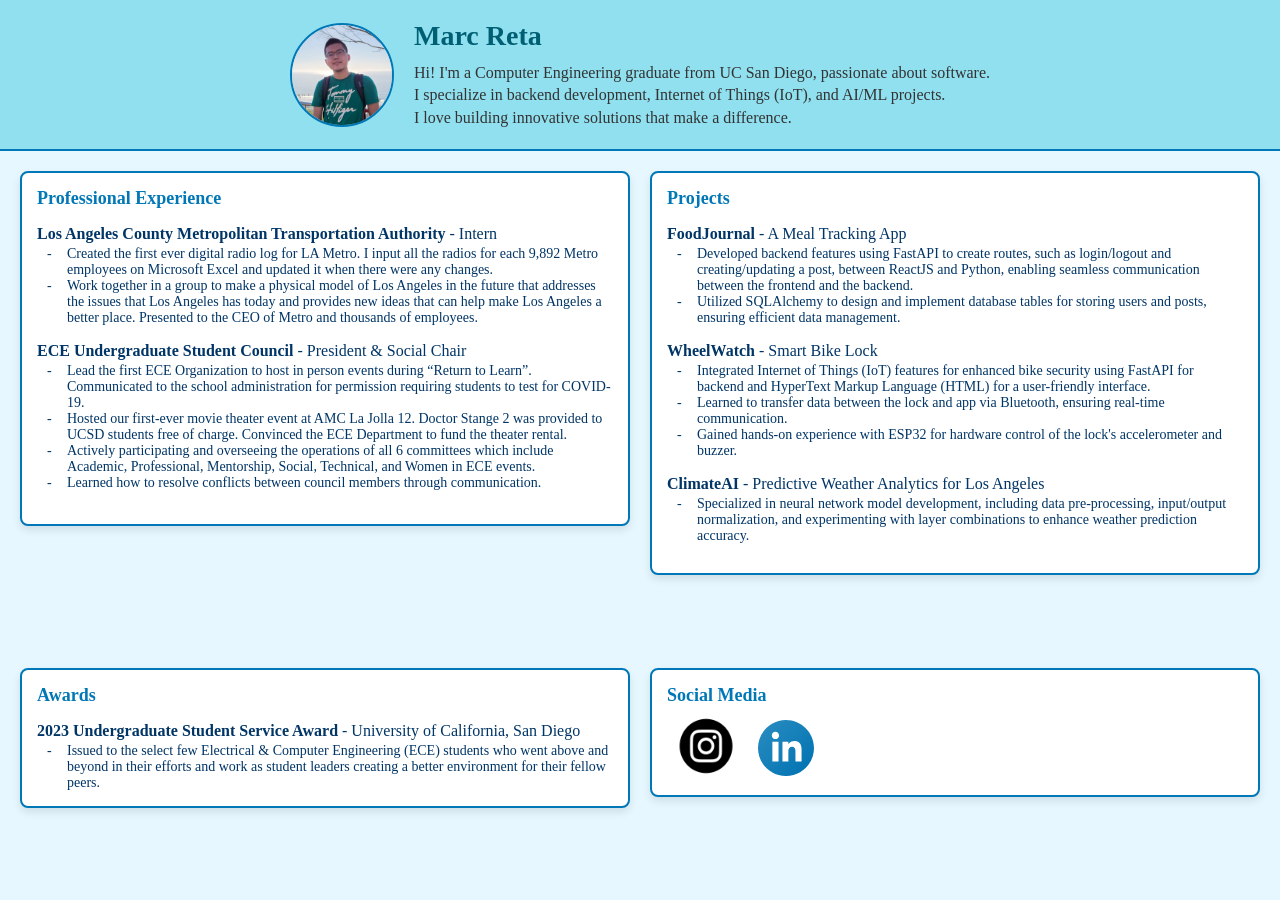
==== index.html @ 47f54c09 "first version of website" ====
<html lang="en">
<head>
  <meta charset="UTF-8">
  <meta name="viewport" content="width=device-width, initial-scale=1.0">
  <title>About Me</title>
  <style>

    .bullet-point {
        position: relative;
        padding-left: 30px; 
    }

    .bullet-point::before {
        content: "-";
        position: absolute;
        left: 10px;
    }

    a {
        text-decoration: none;
    }

    a:hover {
        text-decoration: underline;
    }

    body {
      font-family: "Times New Roman", Times, serif;
      background-color: #e6f7ff; 
      margin: 0;
      padding: 0;
      height: 100vh; 
      display: grid;
      grid-template-rows: auto 3fr; 
      grid-template-columns: 1fr; 
      color: #003566; 
    }

    .header {
      background-color: #90e0ef;
      color: #003566; 
      display: flex;
      align-items: center;
      justify-content: center;
      padding: 20px;
      height: 100%;
      border-bottom: 2px solid #0077b6; 
      box-sizing: border-box;
    }

    .profile-picture {
      width: 100px; 
      height: 100px;
      border-radius: 50%;
      border: 2px solid #0077b6;
      margin-right: 20px; 
    }

    .social-icon {
      width: 78px; 
      height: 60px;
    }

    .social-icon-linked {
      width: 74px; 
      height: 56px;
    }

    .header-text {
      display: flex;
      flex-direction: column;
      align-items: flex-start;
    }

    .name {
      font-size: 28px; 
      font-weight: bold;
      color: #005f73;
      margin: 0;
    }

    .description {
      font-size: 16px;
      color: #333333;
      margin-top: 10px;
      line-height: 1.4;
    }

    .content {
      display: grid;
      grid-template-columns: 1fr 1fr; 
      gap: 20px;
      padding: 20px;
      box-sizing: border-box;
    }

    .section {
        background-color: #ffffff;
        border: 2px solid #0077b6;
        border-radius: 8px;
        padding: 15px;
        box-shadow: 0 4px 8px rgba(0, 0, 0, 0.1);
        font-size: 14px;
        overflow: hidden;
        align-self: start; 
    }

    .section-title {
      font-size: 18px;
      color: #0077b6; 
      font-weight: bold;
      margin-bottom: 10px;
    }

    @media (max-width: 768px) {
      .header {
        flex-direction: column;
        text-align: center;
      }

      .header-text {
        align-items: center;
      }

      .profile-picture {
        margin-right: 0;
        margin-bottom: 15px;
      }

      .content {
        grid-template-columns: 1fr; 
      }
    }
  </style>
</head>
<body>
  <!-- Header -->
  <div class="header">
    <img src="img\pic.jpg" alt="Your Picture" class="profile-picture">
    <div class="header-text">
      <div class="name">Marc Reta</div>
      <div class="description">
        Hi! I'm a Computer Engineering graduate from UC San Diego, passionate about 
        software.<br> I specialize in backend development, Internet of Things (IoT), and AI/ML 
        projects.<br> I love building innovative solutions that make a difference.
      </div>
    </div>
  </div>

  <!-- Main Content -->
  <div class="content">
    <!-- Professional Experience Section -->
    <div class="section">
      <div class="section-title">Professional Experience</div>
      <div class="section-content">
        <p style="font-size: 16px; margin-bottom: 3px;">
            <a href="https://www.metro.net/" target="_blank" style="color: inherit;">
                <strong>Los Angeles County Metropolitan Transportation Authority</strong>
            </a> - Intern
        </p>
        <p class="bullet-point" style="margin-bottom: 0; margin-top: 3px"> Created the first ever digital radio log for LA Metro. I input all the 
            radios for each 9,892 Metro employees on Microsoft Excel and updated it when there were any changes.</p>
        <p class="bullet-point"style="margin-top: 0;"> Work together in a group to make a physical model of Los Angeles in the future that addresses the issues that
            Los Angeles has today and provides new ideas that can help make Los Angeles a better place. Presented to the
            CEO of Metro and thousands of employees.</p>

        <p style="font-size: 16px; margin-bottom: 3px;">
            <a href="https://www.ece.ucsd.edu/undergraduate/undergraduate-student-life/ece-undergrad-student-council/" target="_blank" style="color: inherit;">
                <strong>ECE Undergraduate Student Council</strong>
            </a> - President & Social Chair
        </p>
        <p class="bullet-point" style="margin-bottom: 0; margin-top: 3px"> Lead the first ECE Organization to host in person events during “Return to Learn”. 
            Communicated to the school administration for permission requiring students to test for COVID-19.</p>
            <p class="bullet-point"style="margin-bottom: 0; margin-top: 0;"> Hosted our first-ever movie theater event at AMC La Jolla 12. Doctor Stange 2 was provided to UCSD students
            free of charge. Convinced the ECE Department to fund the theater rental.</p>
            <p class="bullet-point"style="margin-bottom: 0; margin-top: 0;"> Actively participating and overseeing the operations of all 6 committees which include Academic, Professional,
            Mentorship, Social, Technical, and Women in ECE events.</p>
            <p class="bullet-point"style="margin-top: 0; margin-bottom: 18px;"> Learned how to resolve conflicts between council members through communication.</p>
      </div>
    </div>

    <!-- Projects Section -->
    <div class="section">
      <div class="section-title">Projects</div>
      <div class="section-content">
        <p style="font-size: 16px; margin-bottom: 3px;">
            <a href="https://github.com/CSE-112-Team-3/FoodJournal2.0" target="_blank" style="color: inherit;">
                <strong>FoodJournal</strong>
            </a> - A Meal Tracking App
        </p>
        <p class="bullet-point" style="margin-bottom: 0; margin-top: 3px"> Developed backend features using FastAPI to create routes, such as login/logout and creating/updating a post,
            between ReactJS and Python, enabling seamless communication between the frontend and the backend.</p>
        <p class="bullet-point"style="margin-top: 0;"> Utilized SQLAlchemy to design and implement database tables for storing users and posts, ensuring efficient
            data management.</p>
        <p style="font-size: 16px; margin-bottom: 3px;">
            <a href="" target="_blank" style="color: inherit;">
                <strong>WheelWatch</strong>
            </a> - Smart Bike Lock
        </p>
        <p class="bullet-point" style="margin-bottom: 0; margin-top: 3px"> Integrated Internet of Things (IoT) features for enhanced bike security using FastAPI for backend and
            HyperText Markup Language (HTML) for a user-friendly interface.</p>
        <p class="bullet-point"style="margin-bottom: 0; margin-top: 0;"> Learned to transfer data between the lock and app via Bluetooth, ensuring real-time communication.</p>
        <p class="bullet-point"style="margin-top: 0;"> Gained hands-on experience with ESP32 for hardware control of the lock's accelerometer and buzzer.</p>
        <p style="font-size: 16px; margin-bottom: 3px;">
            <a href="https://github.com/CSE-151A-Group-Wildfire/CSE-151A-Project" target="_blank" style="color: inherit;">
                <strong>ClimateAI</strong>
            </a> - Predictive Weather Analytics for Los Angeles
        </p>
        <p class="bullet-point" style="margin-top: 3px"> Specialized in neural network model development, including data pre-processing, input/output normalization,
            and experimenting with layer combinations to enhance weather prediction accuracy.</p>
      </div>
    </div>

    <!-- Awards Section -->
    <div class="section">
      <div class="section-title">Awards</div>
      <div class="section-content">
        <p style="font-size: 16px; margin-bottom: 3px;">
            <a href="/award.html" target="_blank" style="color: inherit;">
                <strong>2023 Undergraduate Student Service Award</strong>
            </a> - University of California, San Diego
        </p>
        <p class="bullet-point" style="margin-bottom: 0; margin-top: 3px"> Issued to the select few Electrical & Computer Engineering (ECE) students who went above and beyond in their
            efforts and work as student leaders creating a better environment for their fellow peers.</p>
      </div>
    </div>

    <!-- Social Media Section -->
    <div class="section">
      <div class="section-title">Social Media</div>
      <div class="section-content">
        <div class="social-icons">
            <a href="https://www.instagram.com/graydogminer/" target="_blank">
              <img src="img\insta-icon.png" alt="Instagram" class="social-icon">
            </a>
            <a href="https://www.linkedin.com/in/marc-adrian-reta/" target="_blank">
              <img src="img/linkedin-icon.svg" alt="LinkedIn" class="social-icon-linked">
            </a>
                        <!--
            <a href="https://github.com/Graydogminer" target="_blank">
              <img src="github-icon.png" alt="GitHub" class="social-icon">
            </a>
            -->
      </div>
    </div>
  </div>

</body>
</html>
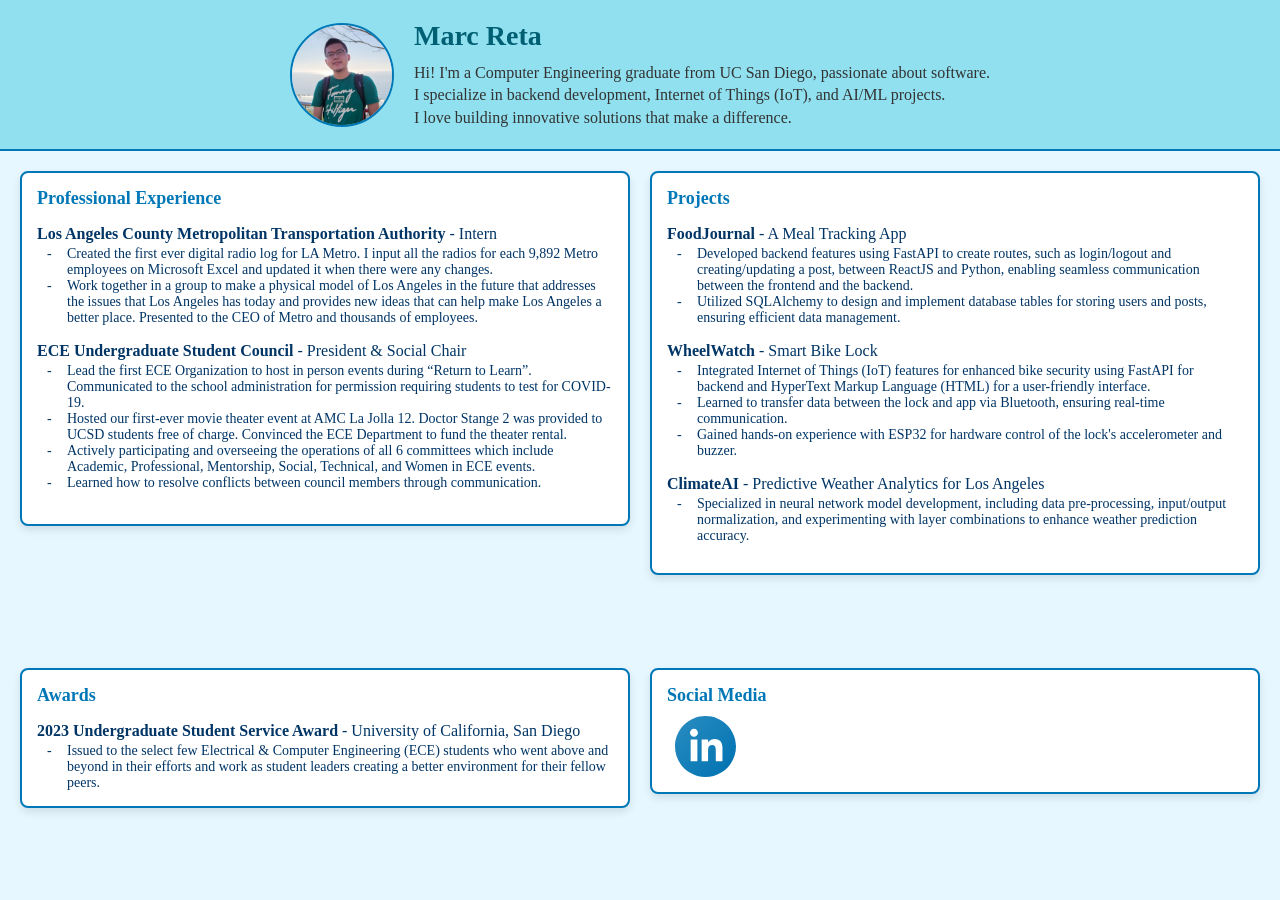
==== commit 867dedcf: "temporary fix for icon" ====
--- a/index.html
+++ b/index.html
@@ -62,8 +62,8 @@
     }
 
     .social-icon-linked {
-      width: 74px; 
-      height: 56px;
+      width: 77px; 
+      height: 61px;
     }
 
     .header-text {
@@ -230,9 +230,11 @@
       <div class="section-title">Social Media</div>
       <div class="section-content">
         <div class="social-icons">
+          <!--
             <a href="https://www.instagram.com/graydogminer/" target="_blank">
               <img src="img\insta-icon.png" alt="Instagram" class="social-icon">
             </a>
+          -->
             <a href="https://www.linkedin.com/in/marc-adrian-reta/" target="_blank">
               <img src="img/linkedin-icon.svg" alt="LinkedIn" class="social-icon-linked">
             </a>
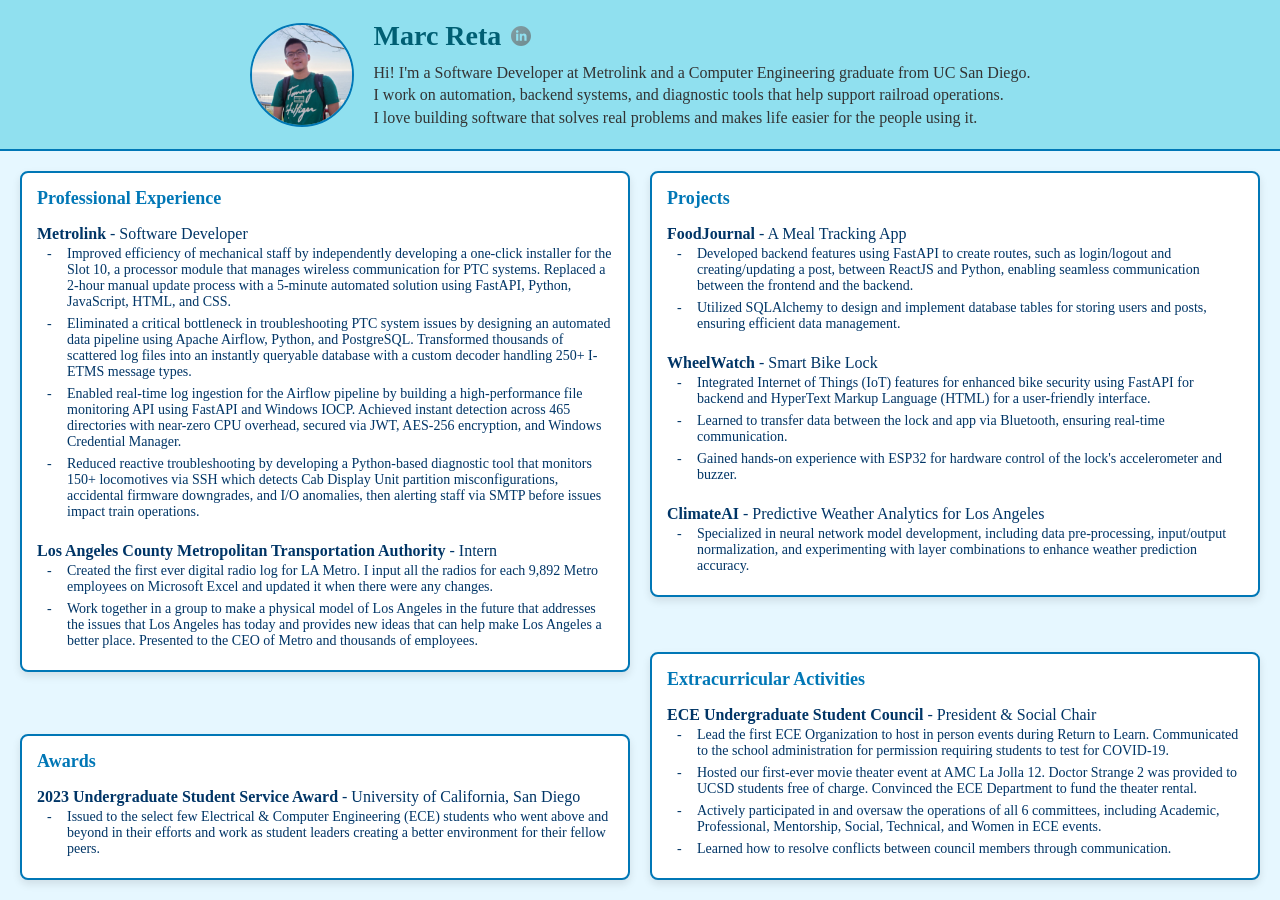
==== commit c02db786: "added metrolink experience, animations, and popups" ====
--- a/index.html
+++ b/index.html
@@ -8,6 +8,11 @@
     .bullet-point {
         position: relative;
         padding-left: 30px; 
+        padding-bottom: 6px;
+    }
+
+    .section-content > *:last-child {
+        margin-bottom: 0;
     }
 
     .bullet-point::before {
@@ -18,10 +23,44 @@
 
     a {
         text-decoration: none;
+        transition: color 0.2s ease, opacity 0.2s ease;
     }
 
     a:hover {
         text-decoration: underline;
+    }
+
+    @keyframes headerTextReveal {
+      from {
+        opacity: 0.45;
+        transform: translateY(8px);
+      }
+      to {
+        opacity: 1;
+        transform: translateY(0);
+      }
+    }
+
+    @keyframes profilePop {
+      from {
+        opacity: 0;
+        transform: scale(0.94);
+      }
+      to {
+        opacity: 1;
+        transform: scale(1);
+      }
+    }
+
+    @keyframes cardReveal {
+      from {
+        opacity: 0;
+        transform: translateY(10px) scale(0.99);
+      }
+      to {
+        opacity: 1;
+        transform: translateY(0) scale(1);
+      }
     }
 
     body {
@@ -34,6 +73,27 @@
       grid-template-rows: auto 3fr; 
       grid-template-columns: 1fr; 
       color: #003566; 
+      scrollbar-color: #7bb9d6 #dff2f8;
+      scrollbar-width: thin;
+    }
+
+    ::-webkit-scrollbar {
+      width: 10px;
+      height: 10px;
+    }
+
+    ::-webkit-scrollbar-track {
+      background: #dff2f8;
+    }
+
+    ::-webkit-scrollbar-thumb {
+      background: #7bb9d6;
+      border-radius: 999px;
+      border: 2px solid #dff2f8;
+    }
+
+    ::-webkit-scrollbar-thumb:hover {
+      background: #5fa6c9;
     }
 
     .header {
@@ -56,20 +116,17 @@
       margin-right: 20px; 
     }
 
-    .social-icon {
-      width: 78px; 
-      height: 60px;
-    }
-
-    .social-icon-linked {
-      width: 77px; 
-      height: 61px;
-    }
-
     .header-text {
       display: flex;
       flex-direction: column;
       align-items: flex-start;
+    }
+
+    .name-row {
+      display: flex;
+      align-items: center;
+      gap: 10px;
+      animation: headerTextReveal 0.55s ease-out;
     }
 
     .name {
@@ -79,11 +136,36 @@
       margin: 0;
     }
 
+    .header-linkedin {
+      display: inline-flex;
+      align-items: center;
+    }
+
+    .header-linkedin img {
+      width: 20px;
+      height: 20px;
+      opacity: 0.65;
+      filter: grayscale(1);
+      transition: transform 0.25s ease, opacity 0.25s ease, filter 0.25s ease;
+    }
+
+    .header-linkedin:hover img {
+      opacity: 1;
+      filter: grayscale(0.2);
+      transform: translateY(-1px) scale(1.12);
+    }
+
     .description {
       font-size: 16px;
       color: #333333;
       margin-top: 10px;
       line-height: 1.4;
+      animation: headerTextReveal 0.7s ease-out;
+      max-width: 760px;
+    }
+
+    .description-line {
+      display: block;
     }
 
     .content {
@@ -92,6 +174,18 @@
       gap: 20px;
       padding: 20px;
       box-sizing: border-box;
+      align-items: stretch;
+    }
+
+    .column {
+      display: flex;
+      flex-direction: column;
+      gap: 20px;
+      height: 100%;
+    }
+
+    .column .section:last-child {
+      margin-top: auto;
     }
 
     .section {
@@ -103,7 +197,19 @@
         font-size: 14px;
         overflow: hidden;
         align-self: start; 
-    }
+        animation: cardReveal 0.55s ease-out both;
+        transition: transform 0.28s ease, box-shadow 0.28s ease, border-color 0.28s ease;
+    }
+
+    .section:hover {
+      transform: translateY(-6px);
+      box-shadow: 0 14px 28px rgba(0, 0, 0, 0.14);
+      border-color: #0096c7;
+    }
+
+    .column .section:nth-child(1) { animation-delay: 0.06s; }
+    .column .section:nth-child(2) { animation-delay: 0.14s; }
+    .column .section:nth-child(3) { animation-delay: 0.22s; }
 
     .section-title {
       font-size: 18px;
@@ -112,6 +218,204 @@
       margin-bottom: 10px;
     }
 
+    .modal-overlay {
+      position: fixed;
+      inset: 0;
+      background: rgba(0, 53, 102, 0.28);
+      backdrop-filter: blur(4px);
+      display: flex;
+      align-items: center;
+      justify-content: center;
+      padding: 8px;
+      box-sizing: border-box;
+      opacity: 0;
+      pointer-events: none;
+      transition: opacity 0.28s ease;
+      z-index: 1000;
+    }
+
+    .modal-overlay.is-open {
+      opacity: 1;
+      pointer-events: auto;
+    }
+
+    .modal-card {
+      width: 100%;
+      max-width: 1320px;
+      max-height: 96vh;
+      overflow: hidden;
+      background-color: #ffffff;
+      border: 2px solid #0077b6;
+      border-radius: 12px;
+      box-shadow: 0 18px 40px rgba(0, 0, 0, 0.18);
+      transform: translateY(16px) scale(0.98);
+      opacity: 0;
+      transition: transform 0.3s ease, opacity 0.3s ease;
+      display: flex;
+      flex-direction: column;
+    }
+
+    .modal-overlay.is-open .modal-card {
+      transform: translateY(0) scale(1);
+      opacity: 1;
+    }
+
+    .modal-header {
+      background-color: #90e0ef;
+      border-bottom: 2px solid #0077b6;
+      padding: 18px 88px 18px 22px;
+      display: flex;
+      align-items: center;
+      justify-content: center;
+      position: relative;
+    }
+
+    .modal-title {
+      font-size: 26px;
+      font-weight: bold;
+      color: #005f73;
+      margin: 0;
+    }
+
+    .modal-close {
+      position: absolute;
+      top: 50%;
+      right: 22px;
+      transform: translateY(-50%);
+      border: 1px solid #0077b6;
+      background-color: #ffffff;
+      color: #0077b6;
+      border-radius: 999px;
+      padding: 8px 14px;
+      font-size: 14px;
+      cursor: pointer;
+      transition: background-color 0.2s ease, color 0.2s ease, transform 0.2s ease;
+    }
+
+    .modal-close:hover {
+      background-color: #0077b6;
+      color: #ffffff;
+      transform: translateY(calc(-50% - 1px));
+    }
+
+    .modal-body {
+      flex: 1 1 auto;
+      min-height: 0;
+      padding: 22px;
+      overflow-y: auto;
+      overflow-x: hidden;
+      scrollbar-color: #7bb9d6 #edf8fc;
+      scrollbar-width: thin;
+    }
+
+    .modal-body::-webkit-scrollbar {
+      width: 10px;
+    }
+
+    .modal-body::-webkit-scrollbar-track {
+      background: #edf8fc;
+      border-radius: 999px;
+      margin: 10px 0;
+    }
+
+    .modal-body::-webkit-scrollbar-thumb {
+      background: #7bb9d6;
+      border-radius: 999px;
+      border: 2px solid #edf8fc;
+    }
+
+    .modal-body::-webkit-scrollbar-thumb:hover {
+      background: #5fa6c9;
+    }
+
+    .modal-panel {
+      display: none;
+    }
+
+    .modal-panel.is-active {
+      display: block;
+      animation: cardReveal 0.32s ease-out;
+    }
+
+    .detail-layout {
+      display: grid;
+      grid-template-columns: fit-content(560px) minmax(0, 1fr);
+      align-items: start;
+      gap: 22px;
+    }
+
+    .detail-media-frame {
+      width: fit-content;
+      max-width: min(100%, 560px);
+      justify-self: start;
+      border-radius: 18px;
+      overflow: hidden;
+      border: 1px solid #c9e7f2;
+      box-shadow: 0 8px 20px rgba(0, 0, 0, 0.08);
+      line-height: 0;
+    }
+
+    .detail-media {
+      width: auto;
+      max-width: min(100%, 560px);
+      height: auto;
+      max-height: min(72vh, 680px);
+      display: block;
+    }
+
+    .detail-video {
+      width: min(100%, 760px);
+      max-width: 100%;
+      height: auto;
+      max-height: min(76vh, 720px);
+      border-radius: 14px;
+      display: block;
+      justify-self: start;
+    }
+
+    .detail-copy {
+      flex: 1;
+      min-width: 0;
+      color: #333333;
+      line-height: 1.8;
+      font-size: 16.5px;
+    }
+
+    .detail-heading {
+      font-size: 26px;
+      font-weight: bold;
+      color: #005f73;
+      margin: 0 0 18px;
+      line-height: 1.25;
+    }
+
+    @media (max-width: 1100px) {
+      .detail-layout {
+        grid-template-columns: 1fr;
+        text-align: center;
+      }
+
+      .detail-media-frame {
+        width: fit-content;
+        max-width: min(100%, 620px);
+        justify-self: center;
+      }
+
+      .detail-media {
+        width: auto;
+        max-width: min(100%, 620px);
+        max-height: 72vh;
+        justify-self: center;
+      }
+
+      .detail-video {
+        width: min(100%, 820px);
+        max-width: 100%;
+        height: auto;
+        justify-self: center;
+      }
+    }
+
     @media (max-width: 768px) {
       .header {
         flex-direction: column;
@@ -122,6 +426,10 @@
         align-items: center;
       }
 
+      .name-row {
+        justify-content: center;
+      }
+
       .profile-picture {
         margin-right: 0;
         margin-bottom: 15px;
@@ -130,122 +438,215 @@
       .content {
         grid-template-columns: 1fr; 
       }
+
+      .description {
+        max-width: 100%;
+        font-size: 15px;
+      }
+
+      .description-line {
+        display: inline;
+      }
+
+      .modal-header {
+        justify-content: center;
+      }
+
+      .detail-layout {
+        grid-template-columns: 1fr;
+        text-align: center;
+      }
+
+      .detail-media-frame {
+        width: fit-content;
+        max-width: min(100%, 500px);
+        border-radius: 16px;
+        justify-self: center;
+      }
+
+      .detail-media {
+        width: auto;
+        max-width: min(100%, 500px);
+        max-height: 62vh;
+        justify-self: center;
+      }
+
+      .detail-video {
+        width: 100%;
+        max-width: 100%;
+        height: auto;
+        justify-self: stretch;
+      }
+
+      .detail-heading {
+        font-size: 22px;
+      }
+
+      .modal-close {
+        right: 16px;
+      }
+
+      .modal-header {
+        padding-right: 76px;
+      }
     }
   </style>
 </head>
 <body>
-  <!-- Header -->
+  <!-- Header Top -->
   <div class="header">
     <img src="img\pic.jpg" alt="Your Picture" class="profile-picture">
     <div class="header-text">
-      <div class="name">Marc Reta</div>
+      <div class="name-row">
+        <div class="name">Marc Reta</div>
+        <a href="https://www.linkedin.com/in/marc-adrian-reta/" target="_blank" class="header-linkedin" aria-label="LinkedIn Profile">
+          <img src="img/linkedin-icon.svg" alt="LinkedIn">
+        </a>
+      </div>
       <div class="description">
-        Hi! I'm a Computer Engineering graduate from UC San Diego, passionate about 
-        software.<br> I specialize in backend development, Internet of Things (IoT), and AI/ML 
-        projects.<br> I love building innovative solutions that make a difference.
+        <span class="description-line">Hi! I'm a Software Developer at Metrolink and a Computer Engineering graduate from UC San Diego.</span>
+        <span class="description-line">I work on automation, backend systems, and diagnostic tools that help support railroad operations.</span>
+        <span class="description-line">I love building software that solves real problems and makes life easier for the people using it.</span>
       </div>
     </div>
   </div>
-
   <!-- Main Content -->
   <div class="content">
-    <!-- Professional Experience Section -->
-    <div class="section">
-      <div class="section-title">Professional Experience</div>
-      <div class="section-content">
-        <p style="font-size: 16px; margin-bottom: 3px;">
-            <a href="https://www.metro.net/" target="_blank" style="color: inherit;">
-                <strong>Los Angeles County Metropolitan Transportation Authority</strong>
-            </a> - Intern
-        </p>
-        <p class="bullet-point" style="margin-bottom: 0; margin-top: 3px"> Created the first ever digital radio log for LA Metro. I input all the 
-            radios for each 9,892 Metro employees on Microsoft Excel and updated it when there were any changes.</p>
-        <p class="bullet-point"style="margin-top: 0;"> Work together in a group to make a physical model of Los Angeles in the future that addresses the issues that
-            Los Angeles has today and provides new ideas that can help make Los Angeles a better place. Presented to the
-            CEO of Metro and thousands of employees.</p>
-
-        <p style="font-size: 16px; margin-bottom: 3px;">
-            <a href="https://www.ece.ucsd.edu/undergraduate/undergraduate-student-life/ece-undergrad-student-council/" target="_blank" style="color: inherit;">
-                <strong>ECE Undergraduate Student Council</strong>
-            </a> - President & Social Chair
-        </p>
-        <p class="bullet-point" style="margin-bottom: 0; margin-top: 3px"> Lead the first ECE Organization to host in person events during “Return to Learn”. 
-            Communicated to the school administration for permission requiring students to test for COVID-19.</p>
-            <p class="bullet-point"style="margin-bottom: 0; margin-top: 0;"> Hosted our first-ever movie theater event at AMC La Jolla 12. Doctor Stange 2 was provided to UCSD students
-            free of charge. Convinced the ECE Department to fund the theater rental.</p>
-            <p class="bullet-point"style="margin-bottom: 0; margin-top: 0;"> Actively participating and overseeing the operations of all 6 committees which include Academic, Professional,
-            Mentorship, Social, Technical, and Women in ECE events.</p>
-            <p class="bullet-point"style="margin-top: 0; margin-bottom: 18px;"> Learned how to resolve conflicts between council members through communication.</p>
+    <div class="column">
+      <!-- Professional Experience Section -->
+      <div class="section">
+        <div class="section-title">Professional Experience</div>
+        <div class="section-content">
+          <p style="font-size: 16px; margin-bottom: 3px;">
+              <a href="https://metrolinktrains.com/" target="_blank" style="color: inherit;">
+                  <strong>Metrolink</strong>
+              </a> - Software Developer
+          </p>
+          <p class="bullet-point" style="margin-bottom: 0; margin-top: 3px"> Improved efficiency of mechanical staff by independently developing a one-click installer for the Slot 10, a processor module that manages wireless communication for PTC systems. Replaced a 2-hour manual update process with a 5-minute automated solution using FastAPI, Python, JavaScript, HTML, and CSS.</p>
+          <p class="bullet-point" style="margin-bottom: 0; margin-top: 0;"> Eliminated a critical bottleneck in troubleshooting PTC system issues by designing an automated data pipeline using Apache Airflow, Python, and PostgreSQL. Transformed thousands of scattered log files into an instantly queryable database with a custom decoder handling 250+ I-ETMS message types.</p>
+          <p class="bullet-point" style="margin-bottom: 0; margin-top: 0;"> Enabled real-time log ingestion for the Airflow pipeline by building a high-performance file monitoring API using FastAPI and Windows IOCP. Achieved instant detection across 465 directories with near-zero CPU overhead, secured via JWT, AES-256 encryption, and Windows Credential Manager.</p>
+          <p class="bullet-point" style="margin-top: 0;"> Reduced reactive troubleshooting by developing a Python-based diagnostic tool that monitors 150+ locomotives via SSH which detects Cab Display Unit partition misconfigurations, accidental firmware downgrades, and I/O anomalies, then alerting staff via SMTP before issues impact train operations.</p>
+          <p style="font-size: 16px; margin-bottom: 3px;">
+              <a href="https://www.metro.net/" target="_blank" style="color: inherit;">
+                  <strong>Los Angeles County Metropolitan Transportation Authority</strong>
+              </a> - Intern
+          </p>
+          <p class="bullet-point" style="margin-bottom: 0; margin-top: 3px"> Created the first ever digital radio log for LA Metro. I input all the 
+              radios for each 9,892 Metro employees on Microsoft Excel and updated it when there were any changes.</p>
+          <p class="bullet-point" style="margin-top: 0;"> Work together in a group to make a physical model of Los Angeles in the future that addresses the issues that
+              Los Angeles has today and provides new ideas that can help make Los Angeles a better place. Presented to the
+              CEO of Metro and thousands of employees.</p>
+        </div>
+      </div>
+      <!-- Awards Section -->
+      <div class="section">
+        <div class="section-title">Awards</div>
+        <div class="section-content">
+          <p style="font-size: 16px; margin-bottom: 3px;">
+              <a href="/award.html" data-modal-target="award" style="color: inherit;">
+                  <strong>2023 Undergraduate Student Service Award</strong>
+              </a> - University of California, San Diego
+          </p>
+          <p class="bullet-point" style="margin-bottom: 0; margin-top: 3px"> Issued to the select few Electrical & Computer Engineering (ECE) students who went above and beyond in their
+              efforts and work as student leaders creating a better environment for their fellow peers.</p>
+        </div>
       </div>
     </div>
-
-    <!-- Projects Section -->
-    <div class="section">
-      <div class="section-title">Projects</div>
-      <div class="section-content">
-        <p style="font-size: 16px; margin-bottom: 3px;">
-            <a href="https://github.com/CSE-112-Team-3/FoodJournal2.0" target="_blank" style="color: inherit;">
-                <strong>FoodJournal</strong>
-            </a> - A Meal Tracking App
-        </p>
-        <p class="bullet-point" style="margin-bottom: 0; margin-top: 3px"> Developed backend features using FastAPI to create routes, such as login/logout and creating/updating a post,
-            between ReactJS and Python, enabling seamless communication between the frontend and the backend.</p>
-        <p class="bullet-point"style="margin-top: 0;"> Utilized SQLAlchemy to design and implement database tables for storing users and posts, ensuring efficient
-            data management.</p>
-        <p style="font-size: 16px; margin-bottom: 3px;">
-            <a href="" target="_blank" style="color: inherit;">
-                <strong>WheelWatch</strong>
-            </a> - Smart Bike Lock
-        </p>
-        <p class="bullet-point" style="margin-bottom: 0; margin-top: 3px"> Integrated Internet of Things (IoT) features for enhanced bike security using FastAPI for backend and
-            HyperText Markup Language (HTML) for a user-friendly interface.</p>
-        <p class="bullet-point"style="margin-bottom: 0; margin-top: 0;"> Learned to transfer data between the lock and app via Bluetooth, ensuring real-time communication.</p>
-        <p class="bullet-point"style="margin-top: 0;"> Gained hands-on experience with ESP32 for hardware control of the lock's accelerometer and buzzer.</p>
-        <p style="font-size: 16px; margin-bottom: 3px;">
-            <a href="https://github.com/CSE-151A-Group-Wildfire/CSE-151A-Project" target="_blank" style="color: inherit;">
-                <strong>ClimateAI</strong>
-            </a> - Predictive Weather Analytics for Los Angeles
-        </p>
-        <p class="bullet-point" style="margin-top: 3px"> Specialized in neural network model development, including data pre-processing, input/output normalization,
-            and experimenting with layer combinations to enhance weather prediction accuracy.</p>
-      </div>
-    </div>
-
-    <!-- Awards Section -->
-    <div class="section">
-      <div class="section-title">Awards</div>
-      <div class="section-content">
-        <p style="font-size: 16px; margin-bottom: 3px;">
-            <a href="/award.html" target="_blank" style="color: inherit;">
-                <strong>2023 Undergraduate Student Service Award</strong>
-            </a> - University of California, San Diego
-        </p>
-        <p class="bullet-point" style="margin-bottom: 0; margin-top: 3px"> Issued to the select few Electrical & Computer Engineering (ECE) students who went above and beyond in their
-            efforts and work as student leaders creating a better environment for their fellow peers.</p>
-      </div>
-    </div>
-
-    <!-- Social Media Section -->
-    <div class="section">
-      <div class="section-title">Social Media</div>
-      <div class="section-content">
-        <div class="social-icons">
-          <!--
-            <a href="https://www.instagram.com/graydogminer/" target="_blank">
-              <img src="img\insta-icon.png" alt="Instagram" class="social-icon">
-            </a>
-          -->
-            <a href="https://www.linkedin.com/in/marc-adrian-reta/" target="_blank">
-              <img src="img/linkedin-icon.svg" alt="LinkedIn" class="social-icon-linked">
-            </a>
-                        <!--
-            <a href="https://github.com/Graydogminer" target="_blank">
-              <img src="github-icon.png" alt="GitHub" class="social-icon">
-            </a>
-            -->
+    <div class="column">
+      <!-- Projects Section -->
+      <div class="section">
+        <div class="section-title">Projects</div>
+        <div class="section-content">
+          <p style="font-size: 16px; margin-bottom: 3px;">
+              <a href="https://github.com/CSE-112-Team-3/FoodJournal2.0" target="_blank" style="color: inherit;">
+                  <strong>FoodJournal</strong>
+              </a> - A Meal Tracking App
+          </p>
+          <p class="bullet-point" style="margin-bottom: 0; margin-top: 3px"> Developed backend features using FastAPI to create routes, such as login/logout and creating/updating a post,
+              between ReactJS and Python, enabling seamless communication between the frontend and the backend.</p>
+          <p class="bullet-point" style="margin-top: 0;"> Utilized SQLAlchemy to design and implement database tables for storing users and posts, ensuring efficient
+              data management.</p>
+          <p style="font-size: 16px; margin-bottom: 3px;">
+              <a href="/wheelwatch.html" data-modal-target="wheelwatch" style="color: inherit;">
+                  <strong>WheelWatch</strong>
+              </a> - Smart Bike Lock
+          </p>
+          <p class="bullet-point" style="margin-bottom: 0; margin-top: 3px"> Integrated Internet of Things (IoT) features for enhanced bike security using FastAPI for backend and
+              HyperText Markup Language (HTML) for a user-friendly interface.</p>
+          <p class="bullet-point" style="margin-bottom: 0; margin-top: 0;"> Learned to transfer data between the lock and app via Bluetooth, ensuring real-time communication.</p>
+          <p class="bullet-point" style="margin-top: 0;"> Gained hands-on experience with ESP32 for hardware control of the lock's accelerometer and buzzer.</p>
+          <p style="font-size: 16px; margin-bottom: 3px;">
+              <a href="https://github.com/CSE-151A-Group-Wildfire/CSE-151A-Project" target="_blank" style="color: inherit;">
+                  <strong>ClimateAI</strong>
+              </a> - Predictive Weather Analytics for Los Angeles
+          </p>
+          <p class="bullet-point" style="margin-top: 3px"> Specialized in neural network model development, including data pre-processing, input/output normalization,
+              and experimenting with layer combinations to enhance weather prediction accuracy.</p>
+        </div>
+      </div>
+      <!-- Extracurricular Activities Section -->
+      <div class="section">
+        <div class="section-title">Extracurricular Activities</div>
+        <div class="section-content">
+          <p style="font-size: 16px; margin-bottom: 3px;">
+              <a href="https://www.ece.ucsd.edu/undergraduate/undergraduate-student-life/ece-undergrad-student-council/" target="_blank" style="color: inherit;">
+                  <strong>ECE Undergraduate Student Council</strong>
+              </a> - President & Social Chair
+          </p>
+          <p class="bullet-point" style="margin-bottom: 0; margin-top: 3px"> Lead the first ECE Organization to host in person events during Return to Learn.
+              Communicated to the school administration for permission requiring students to test for COVID-19.</p>
+          <p class="bullet-point" style="margin-bottom: 0; margin-top: 0;"> Hosted our first-ever movie theater event at AMC La Jolla 12. Doctor Strange 2 was provided to UCSD students
+              free of charge. Convinced the ECE Department to fund the theater rental.</p>
+          <p class="bullet-point" style="margin-bottom: 0; margin-top: 0;"> Actively participated in and oversaw the operations of all 6 committees, including Academic, Professional,
+              Mentorship, Social, Technical, and Women in ECE events.</p>
+          <p class="bullet-point" style="margin-top: 0;"> Learned how to resolve conflicts between council members through communication.</p>
+        </div>
       </div>
     </div>
   </div>
 
+  <div class="modal-overlay" id="detail-modal" aria-hidden="true">
+    <div class="modal-card" role="dialog" aria-modal="true" aria-labelledby="modal-title">
+      <div class="modal-header">
+        <h2 class="modal-title" id="modal-title">Details</h2>
+        <button class="modal-close" type="button">Close</button>
+      </div>
+      <div class="modal-body">
+        <div class="modal-panel" data-modal-panel="award">
+          <div class="detail-layout">
+            <div class="detail-media-frame">
+              <img src="img/award-picture.jpg" alt="Award Picture" class="detail-media">
+            </div>
+            <div class="detail-copy">
+              <h3 class="detail-heading">Awarded by the<br> University of California, San Diego</h3>
+              The <strong>2023 Undergraduate Student Service Award</strong> is a prestigious honor presented to a select group of
+              Electrical and Computer Engineering (ECE) students who have gone above and beyond in their roles as student leaders.
+              These individuals have made significant contributions to creating a better environment for their peers through
+              exceptional dedication, innovative ideas, and inspiring leadership.
+              <a href="https://ucsd.edu" target="_blank">Learn more about UC San Diego here.</a>
+            </div>
+          </div>
+        </div>
+
+        <div class="modal-panel" data-modal-panel="wheelwatch">
+          <div class="detail-layout">
+            <video class="detail-video" controls>
+              <source src="vid/lock.mp4" type="video/mp4">
+              Your browser does not support the video tag.
+            </video>
+            <div class="detail-copy">
+              <h3 class="detail-heading">Developed at the<br> University of California, San Diego</h3>
+              <strong>WheelWatch</strong> is an innovative smart bike U-lock that enhances security by detecting tampering using an accelerometer for movement detection and a wire embedded in the "U" shackle. When tampering is detected, it triggers an alarm and sends real-time notifications to users via Bluetooth Low Energy (BLE). At its core, the ESP32 microcontroller integrates dual-core processing with built-in Wi-Fi and Bluetooth to enable seamless communication between the lock's sensors, buzzer, and the user's smartphone. The IoT integration allows users to monitor and control their bike lock through a user-friendly interface, enabling features such as remote arming, disarming, and receiving safety alerts. This comprehensive system combines hardware and software to ensure robust bike protection.
+              <a href="https://github.com/Graydogminer/WheelWatch" target="_blank">Learn more about WheelWatch here.</a>
+            </div>
+          </div>
+        </div>
+      </div>
+    </div>
+  </div>
+
+  <script src="/js/main.js"></script>
 </body>
-</html>+</html>
+
+
